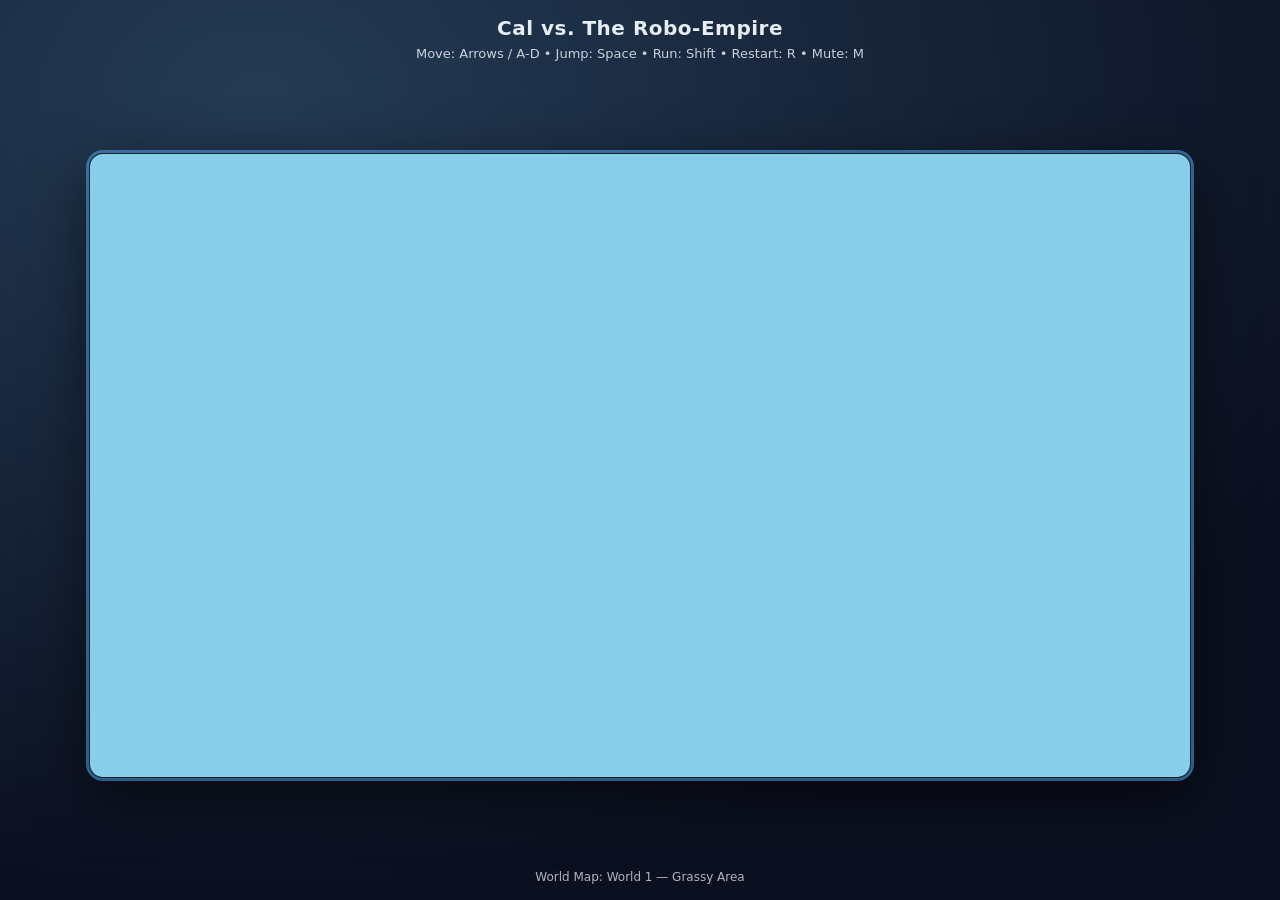
==== index.html @ 2bc7c0b2 "Initial commit" ====
<!doctype html>
<html lang="en">
  <head>
    <meta charset="utf-8" />
    <meta name="viewport" content="width=device-width, initial-scale=1" />
    <title>Cal vs. The Robo-Empire</title>
    <link rel="stylesheet" href="styles.css" />
  </head>
  <body>
    <main class="app">
      <header class="header">
        <h1 class="title">Cal vs. The Robo-Empire</h1>
        <p class="subtitle">Move: Arrows / A-D • Jump: Space • Run: Shift • Restart: R • Mute: M</p>
      </header>

      <div class="stage">
        <canvas id="game" class="game" tabindex="0"></canvas>
        <noscript>
          <div class="noscript">Enable JavaScript to play.</div>
        </noscript>
      </div>

      <footer class="footer">
        <span id="world-map-label">World Map: World 1 — Grassy Area</span>
      </footer>
    </main>

    <script src="vendor/kaboom.js"></script>
    <script type="module" src="src/main.js"></script>
  </body>
</html>
---- styles.css ----
:root {
  color-scheme: dark;
}

html,
body {
  height: 100%;
}

body {
  margin: 0;
  font-family: ui-sans-serif, system-ui, -apple-system, Segoe UI, Roboto, Helvetica, Arial,
    "Apple Color Emoji", "Segoe UI Emoji";
  background: radial-gradient(1200px 800px at 20% 10%, #243b55, #0b1020);
  color: #e6edf3;
}

.app {
  min-height: 100%;
  display: grid;
  grid-template-rows: auto 1fr auto;
  gap: 14px;
  padding: 16px;
  box-sizing: border-box;
}

.header {
  display: flex;
  flex-direction: column;
  gap: 6px;
  align-items: center;
  text-align: center;
}

.title {
  margin: 0;
  font-size: 20px;
  letter-spacing: 0.5px;
}

.subtitle {
  margin: 0;
  font-size: 13px;
  opacity: 0.85;
}

.stage {
  display: grid;
  place-items: center;
}

.game {
  /* Kaboom sets inline width/height when using a fixed internal resolution. */
  width: min(1100px, 100%) !important;
  height: auto !important;
  aspect-ratio: 960 / 544;
  border-radius: 14px;
  border: 1px solid rgba(255, 255, 255, 0.12);
  box-shadow: 0 18px 60px rgba(0, 0, 0, 0.6);
  background: #000;
  outline: none;
}

.game:focus-visible {
  box-shadow: 0 0 0 3px rgba(80, 180, 255, 0.5), 0 18px 60px rgba(0, 0, 0, 0.6);
}

.noscript {
  padding: 12px 14px;
  max-width: 560px;
  border: 1px solid rgba(255, 255, 255, 0.12);
  border-radius: 12px;
  background: rgba(0, 0, 0, 0.35);
}

.footer {
  display: flex;
  justify-content: center;
  font-size: 12px;
  opacity: 0.75;
}
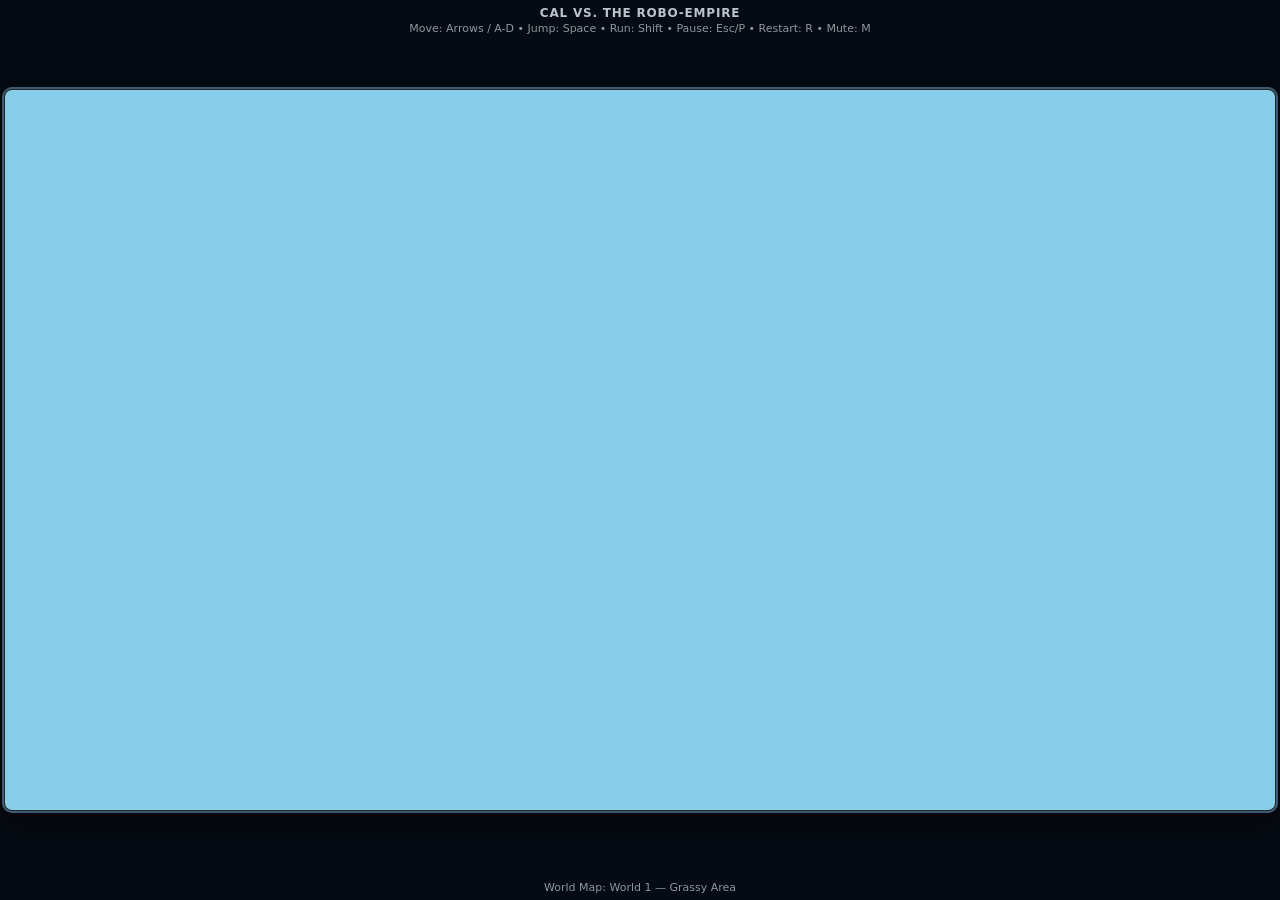
==== commit b6d5b8a3: "Add pause functionality and update controls in README and UI" ====
--- a/index.html
+++ b/index.html
@@ -10,7 +10,7 @@
     <main class="app">
       <header class="header">
         <h1 class="title">Cal vs. The Robo-Empire</h1>
-        <p class="subtitle">Move: Arrows / A-D • Jump: Space • Run: Shift • Restart: R • Mute: M</p>
+        <p class="subtitle">Move: Arrows / A-D • Jump: Space • Run: Shift • Pause: Esc/P • Restart: R • Mute: M</p>
       </header>
 
       <div class="stage">
--- a/styles.css
+++ b/styles.css
@@ -11,58 +11,66 @@
   margin: 0;
   font-family: ui-sans-serif, system-ui, -apple-system, Segoe UI, Roboto, Helvetica, Arial,
     "Apple Color Emoji", "Segoe UI Emoji";
-  background: radial-gradient(1200px 800px at 20% 10%, #243b55, #0b1020);
+  background: #060a12;
   color: #e6edf3;
+  overflow: hidden;
 }
 
 .app {
   min-height: 100%;
-  display: grid;
-  grid-template-rows: auto 1fr auto;
-  gap: 14px;
-  padding: 16px;
-  box-sizing: border-box;
+  position: relative;
 }
 
 .header {
+  position: fixed;
+  top: 6px;
+  left: 8px;
+  right: 8px;
+  z-index: 20;
   display: flex;
   flex-direction: column;
-  gap: 6px;
+  gap: 2px;
   align-items: center;
   text-align: center;
+  pointer-events: none;
 }
 
 .title {
   margin: 0;
-  font-size: 20px;
-  letter-spacing: 0.5px;
+  font-size: 12px;
+  letter-spacing: 0.8px;
+  opacity: 0.82;
+  text-transform: uppercase;
 }
 
 .subtitle {
   margin: 0;
-  font-size: 13px;
-  opacity: 0.85;
+  font-size: 11px;
+  opacity: 0.62;
 }
 
 .stage {
+  width: 100vw;
+  height: 100vh;
   display: grid;
   place-items: center;
 }
 
 .game {
   /* Kaboom sets inline width/height when using a fixed internal resolution. */
-  width: min(1100px, 100%) !important;
+  width: min(calc(100vw - 10px), calc((100vh - 10px) * 1.7647059)) !important;
   height: auto !important;
+  max-height: calc(100vh - 10px) !important;
   aspect-ratio: 960 / 544;
-  border-radius: 14px;
-  border: 1px solid rgba(255, 255, 255, 0.12);
-  box-shadow: 0 18px 60px rgba(0, 0, 0, 0.6);
+  border-radius: 8px;
+  border: 1px solid rgba(255, 255, 255, 0.16);
+  box-shadow: 0 10px 30px rgba(0, 0, 0, 0.42);
   background: #000;
   outline: none;
 }
 
 .game:focus-visible {
-  box-shadow: 0 0 0 3px rgba(80, 180, 255, 0.5), 0 18px 60px rgba(0, 0, 0, 0.6);
+  box-shadow: 0 0 0 2px rgba(140, 206, 255, 0.42), 0 10px 30px rgba(0, 0, 0, 0.42);
 }
 
 .noscript {
@@ -74,8 +82,14 @@
 }
 
 .footer {
+  position: fixed;
+  left: 8px;
+  right: 8px;
+  bottom: 6px;
+  z-index: 20;
   display: flex;
   justify-content: center;
-  font-size: 12px;
-  opacity: 0.75;
+  font-size: 11px;
+  opacity: 0.62;
+  pointer-events: none;
 }
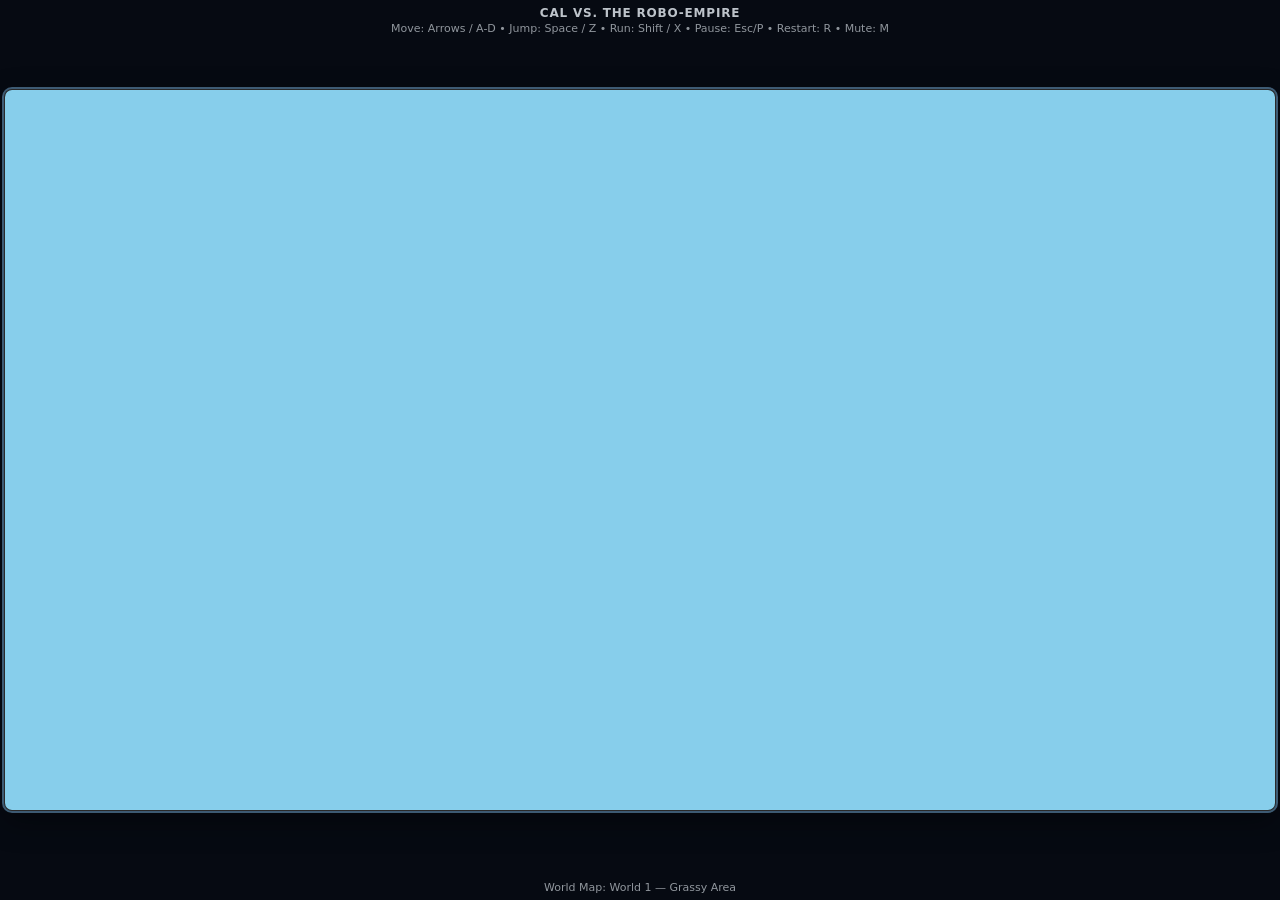
==== commit c76ce77a: "feat(input): unify controls with mouse-squad and ring-chase" ====
--- a/index.html
+++ b/index.html
@@ -4,13 +4,15 @@
     <meta charset="utf-8" />
     <meta name="viewport" content="width=device-width, initial-scale=1" />
     <title>Cal vs. The Robo-Empire</title>
+    <link rel="icon" href="favicon.ico" sizes="any" />
+    <link rel="icon" type="image/svg+xml" href="assets/cal.svg" />
     <link rel="stylesheet" href="styles.css" />
   </head>
   <body>
     <main class="app">
       <header class="header">
         <h1 class="title">Cal vs. The Robo-Empire</h1>
-        <p class="subtitle">Move: Arrows / A-D • Jump: Space • Run: Shift • Pause: Esc/P • Restart: R • Mute: M</p>
+        <p class="subtitle">Move: Arrows / A-D • Jump: Space / Z • Run: Shift / X • Pause: Esc/P • Restart: R • Mute: M</p>
       </header>
 
       <div class="stage">
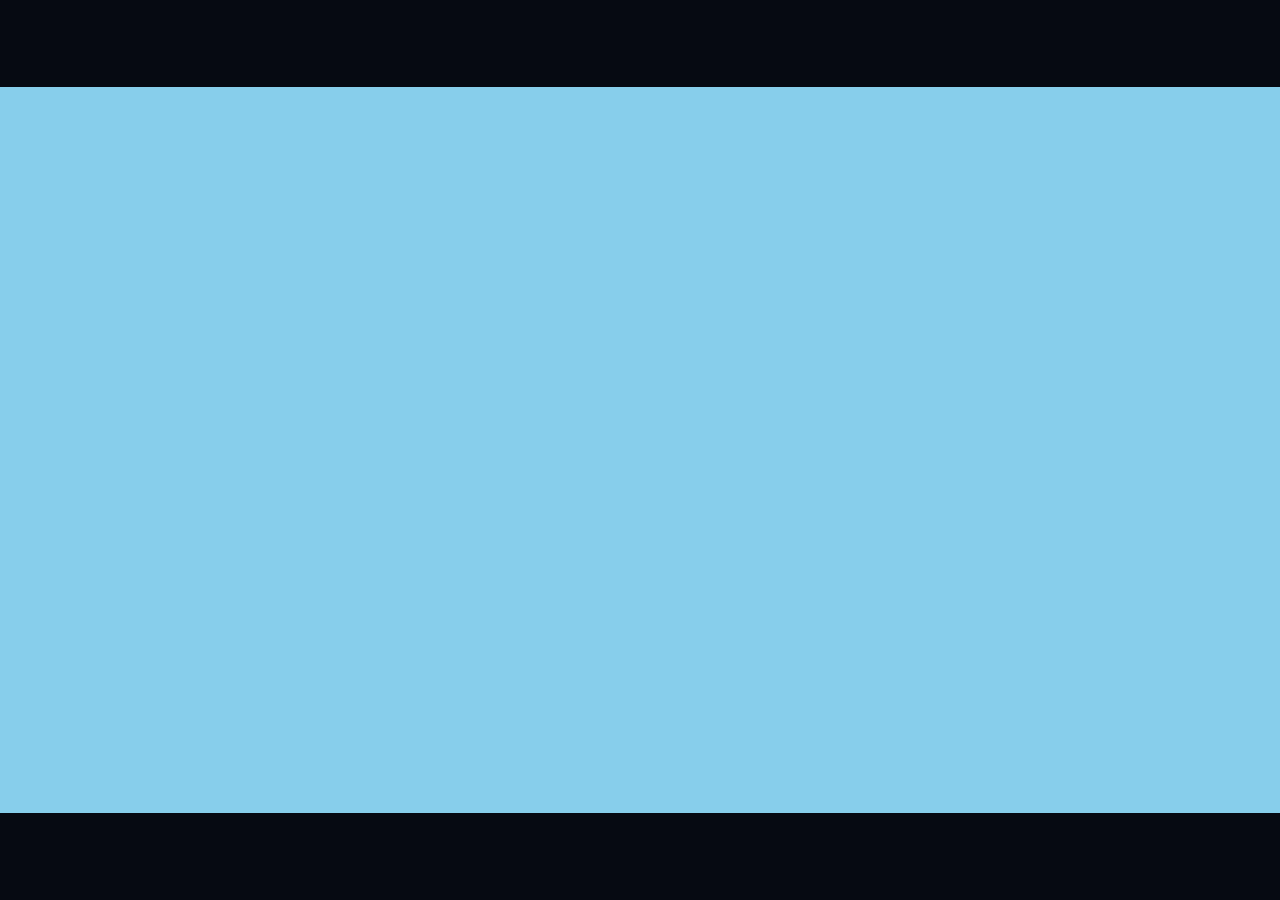
==== commit 06a8b334: "fix(audio, hud, worldMap): restore bgm playback, remove instructions, upgrade arcade hud and mario w" ====
--- a/index.html
+++ b/index.html
@@ -10,21 +10,12 @@
   </head>
   <body>
     <main class="app">
-      <header class="header">
-        <h1 class="title">Cal vs. The Robo-Empire</h1>
-        <p class="subtitle">Move: Arrows / A-D • Jump: Space / Z • Run: Shift / X • Pause: Esc/P • Restart: R • Mute: M</p>
-      </header>
-
       <div class="stage">
         <canvas id="game" class="game" tabindex="0"></canvas>
         <noscript>
           <div class="noscript">Enable JavaScript to play.</div>
         </noscript>
       </div>
-
-      <footer class="footer">
-        <span id="world-map-label">World Map: World 1 — Grassy Area</span>
-      </footer>
     </main>
 
     <script src="vendor/kaboom.js"></script>
--- a/styles.css
+++ b/styles.css
@@ -21,34 +21,6 @@
   position: relative;
 }
 
-.header {
-  position: fixed;
-  top: 6px;
-  left: 8px;
-  right: 8px;
-  z-index: 20;
-  display: flex;
-  flex-direction: column;
-  gap: 2px;
-  align-items: center;
-  text-align: center;
-  pointer-events: none;
-}
-
-.title {
-  margin: 0;
-  font-size: 12px;
-  letter-spacing: 0.8px;
-  opacity: 0.82;
-  text-transform: uppercase;
-}
-
-.subtitle {
-  margin: 0;
-  font-size: 11px;
-  opacity: 0.62;
-}
-
 .stage {
   width: 100vw;
   height: 100vh;
@@ -57,20 +29,20 @@
 }
 
 .game {
-  /* Kaboom sets inline width/height when using a fixed internal resolution. */
-  width: min(calc(100vw - 10px), calc((100vh - 10px) * 1.7647059)) !important;
+  /* Clean borderless retro arcade canvas display */
+  width: min(100vw, calc(100vh * 1.7647059)) !important;
   height: auto !important;
-  max-height: calc(100vh - 10px) !important;
+  max-height: 100vh !important;
   aspect-ratio: 960 / 544;
-  border-radius: 8px;
-  border: 1px solid rgba(255, 255, 255, 0.16);
-  box-shadow: 0 10px 30px rgba(0, 0, 0, 0.42);
+  border-radius: 0;
+  border: none;
+  box-shadow: none;
   background: #000;
   outline: none;
 }
 
 .game:focus-visible {
-  box-shadow: 0 0 0 2px rgba(140, 206, 255, 0.42), 0 10px 30px rgba(0, 0, 0, 0.42);
+  box-shadow: none;
 }
 
 .noscript {
@@ -80,16 +52,3 @@
   border-radius: 12px;
   background: rgba(0, 0, 0, 0.35);
 }
-
-.footer {
-  position: fixed;
-  left: 8px;
-  right: 8px;
-  bottom: 6px;
-  z-index: 20;
-  display: flex;
-  justify-content: center;
-  font-size: 11px;
-  opacity: 0.62;
-  pointer-events: none;
-}
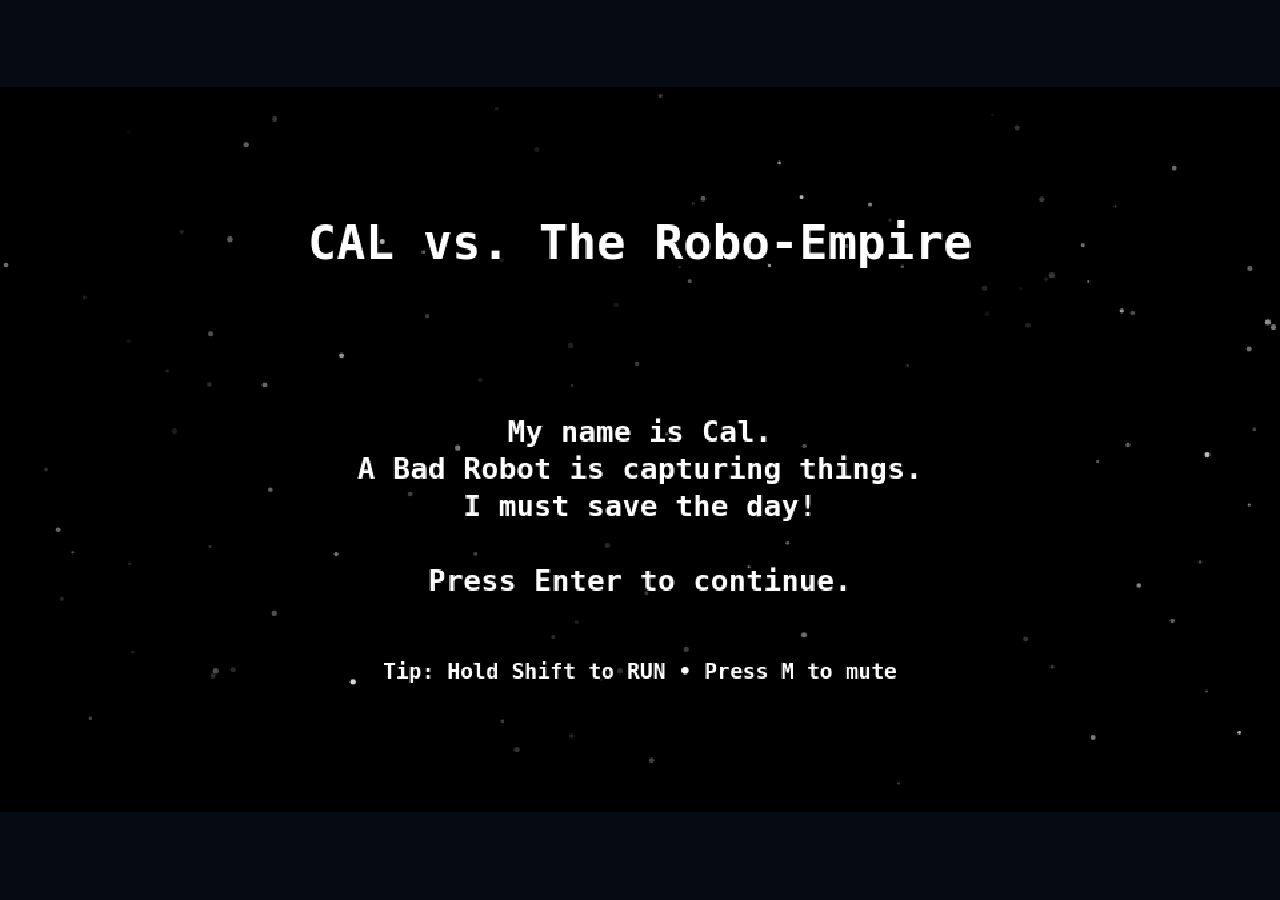
==== commit d34a5bd5: "Migrate game engine to zero-dependency Direct Canvas 2D engine modeled on Mouse Squad" ====
--- a/index.html
+++ b/index.html
@@ -18,7 +18,7 @@
       </div>
     </main>
 
-    <script src="vendor/kaboom.js"></script>
+    <script src="src/engine/kaboom.js"></script>
     <script type="module" src="src/main.js"></script>
   </body>
 </html>
--- a/styles.css
+++ b/styles.css
@@ -39,6 +39,10 @@
   box-shadow: none;
   background: #000;
   outline: none;
+  image-rendering: pixelated;
+  image-rendering: crisp-edges;
+  transform: translateZ(0);
+  will-change: transform;
 }
 
 .game:focus-visible {
